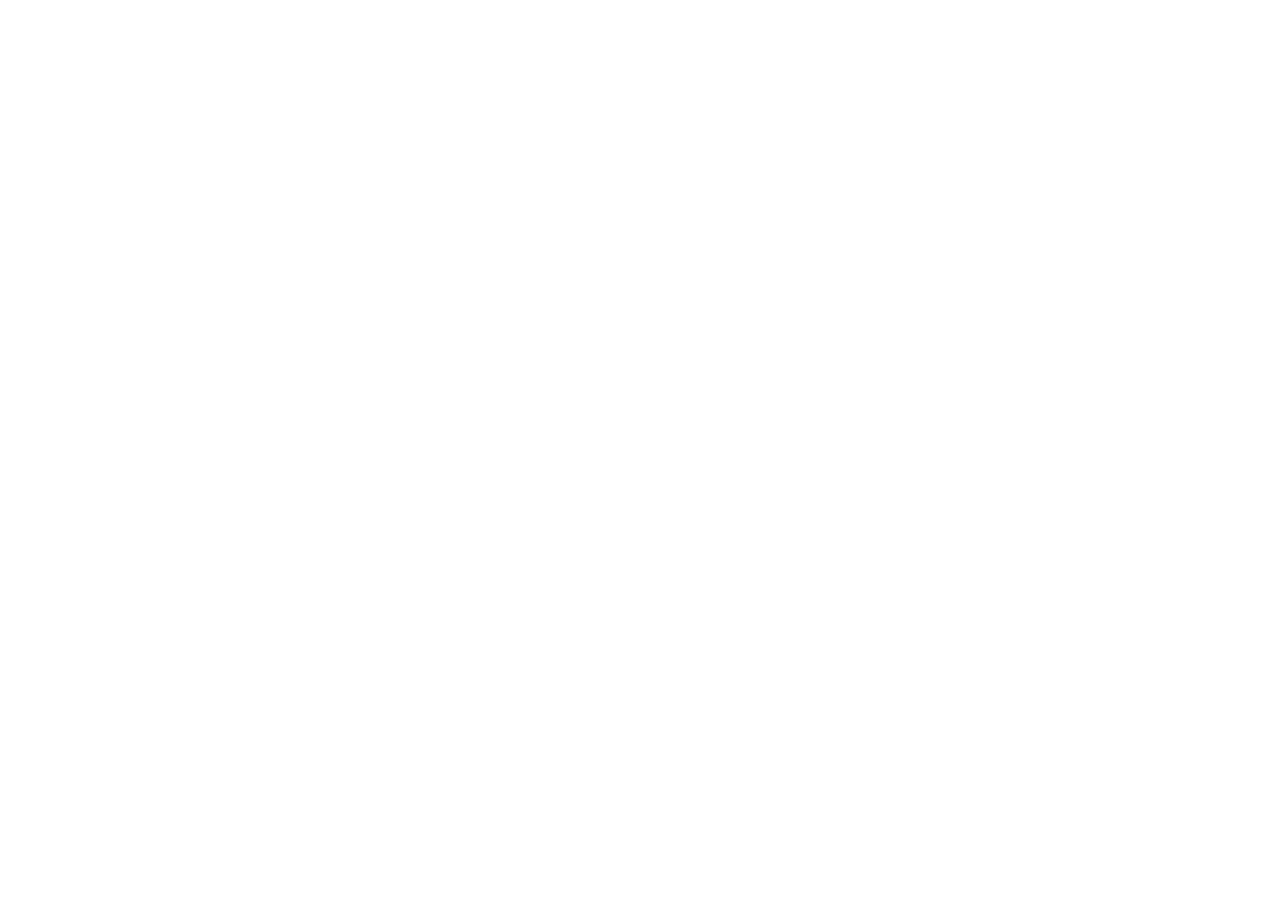
==== index.html @ d9600327 "Create index.html" ====
<!DOCTYPE html>
<html lang="pt-br">
<head>
    <meta charset="UTF-8">
    <meta name="viewport" content="width=device-width, initial-scale=1.0">
    <title>Projeto Social</title>
</head>
<body>
    
</body>
</html>
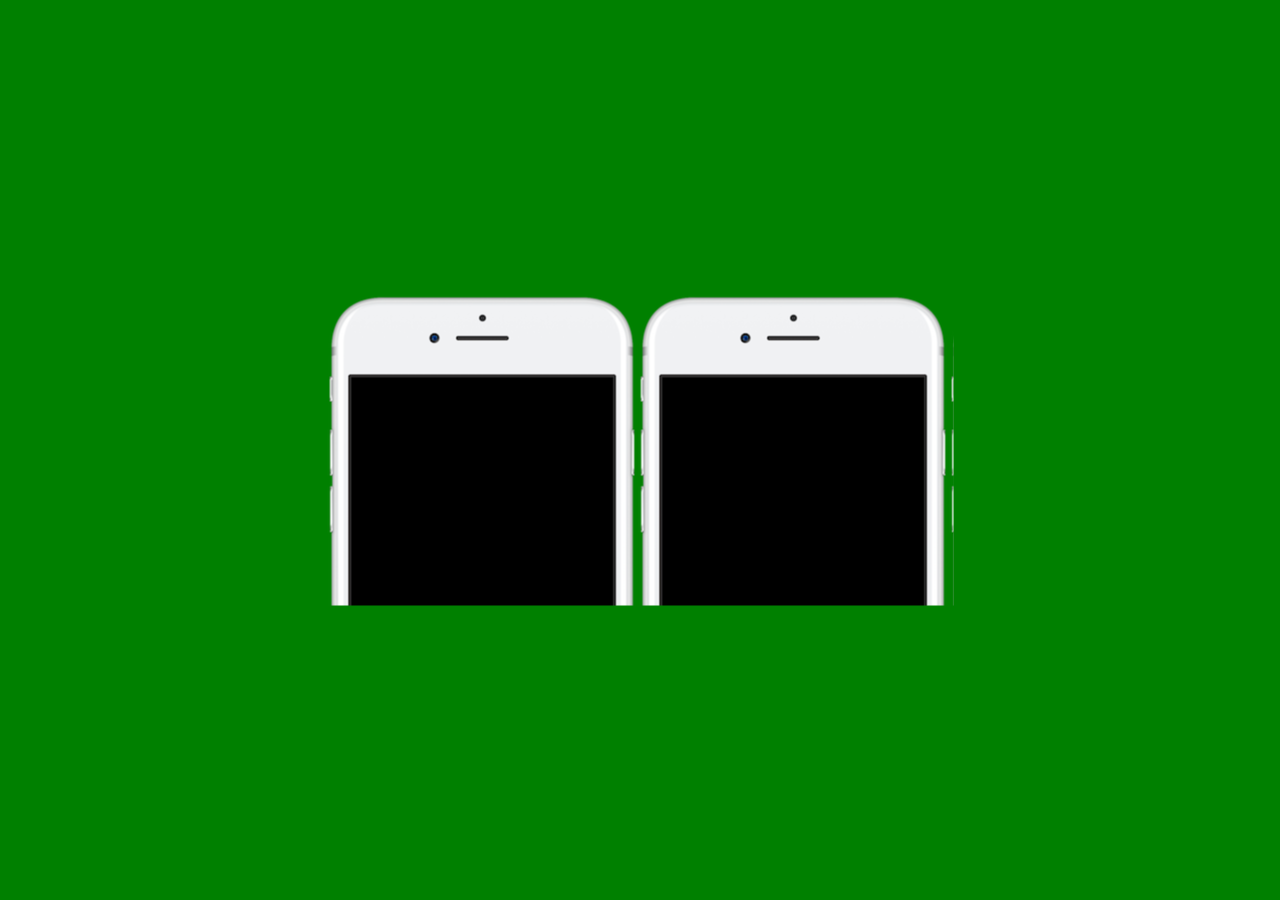
==== commit 9b68a96d: "passo2" ====
--- a/index.html
+++ b/index.html
@@ -4,8 +4,16 @@
     <meta charset="UTF-8">
     <meta name="viewport" content="width=device-width, initial-scale=1.0">
     <title>Projeto Social</title>
+    <link rel="stylesheet" href="style.css">
 </head>
 <body>
-    
+    <main>
+        <section id="telefone">
+
+        </section>
+        <section id="redes-sociais">
+
+        </section>
+    </main>
 </body>
 </html>--- a/style.css
+++ b/style.css
@@ -0,0 +1,35 @@
+@charset "UTF-8";
+*{
+    margin: 0;
+    padding: 0;
+    font-family: Arial, Helvetica, sans-serif;
+}
+html, body{
+    height: 100vh;
+    width: 100vw;
+    background-color: black;
+}
+body{
+    background-image: url(../Projeto-social/pacote-d013/imagens/fundo-madeira.jpg);
+    background-size: cover;
+    background-attachment: fixed;
+    background-repeat: no-repeat;
+    background-position: top center;
+}
+main{
+    position: relative;
+    height: 100vh;
+    background-color: green;
+}
+section#telefone{
+    
+    height: 311px;
+    width: 627px;
+    position: absolute;
+    top: 50%;
+    left: 50%;
+    transform: translate(-50%,-50%);
+    background-image: url(./pacote-d013/imagens/frame-iphone.png);
+
+    
+}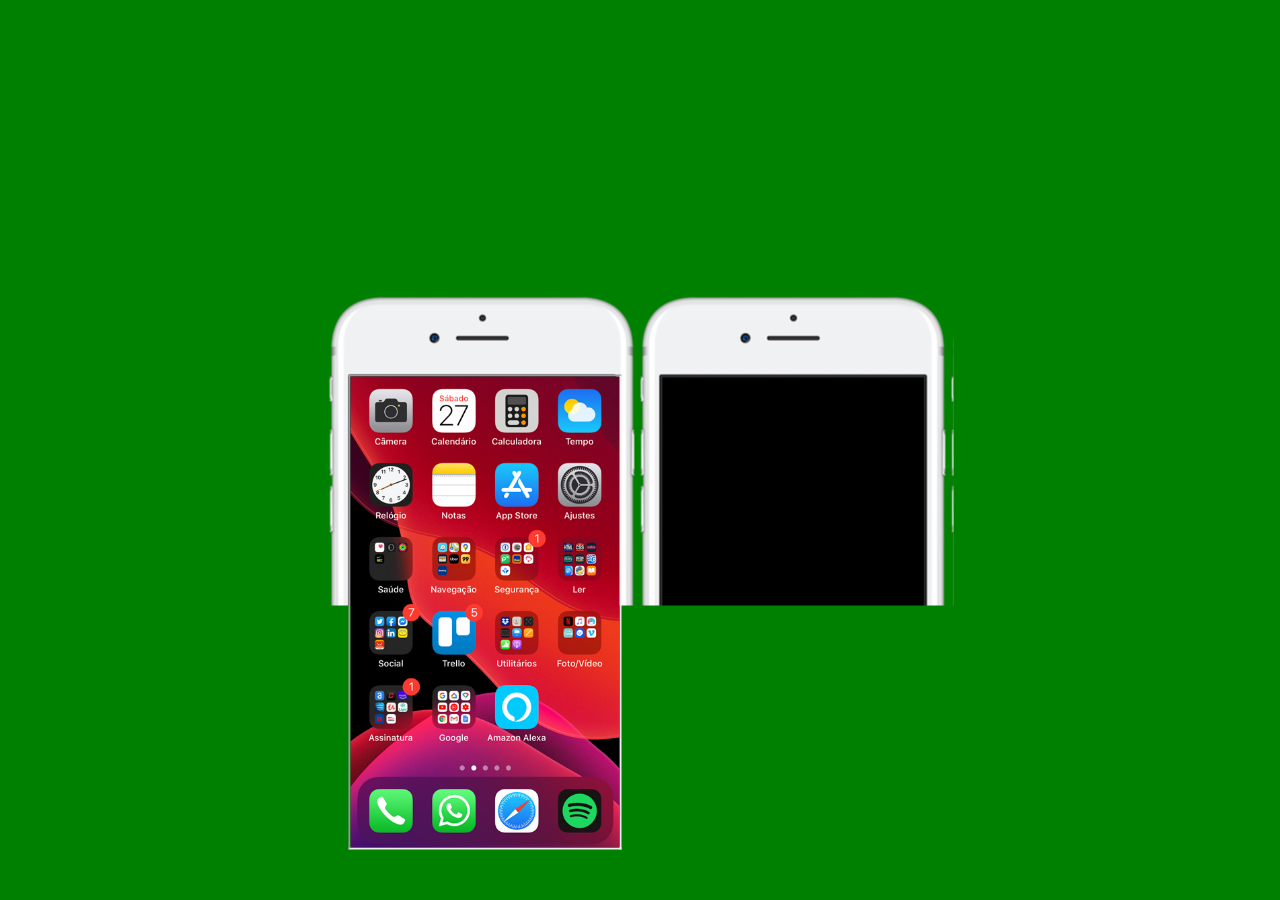
==== commit 10e8e115: "criei a tela home" ====
--- a/index.html
+++ b/index.html
@@ -9,7 +9,9 @@
 <body>
     <main>
         <section id="telefone">
+             <iframe src="home.html" name="tela" id="tela">
 
+             </iframe>
         </section>
         <section id="redes-sociais">
 
--- a/style.css
+++ b/style.css
@@ -30,6 +30,11 @@
     left: 50%;
     transform: translate(-50%,-50%);
     background-image: url(./pacote-d013/imagens/frame-iphone.png);
-
-    
+}
+iframe#tela{
+    position: relative;
+    top:80px ;
+    left: 22px;
+    width: 269px;
+    height: 471px;
 }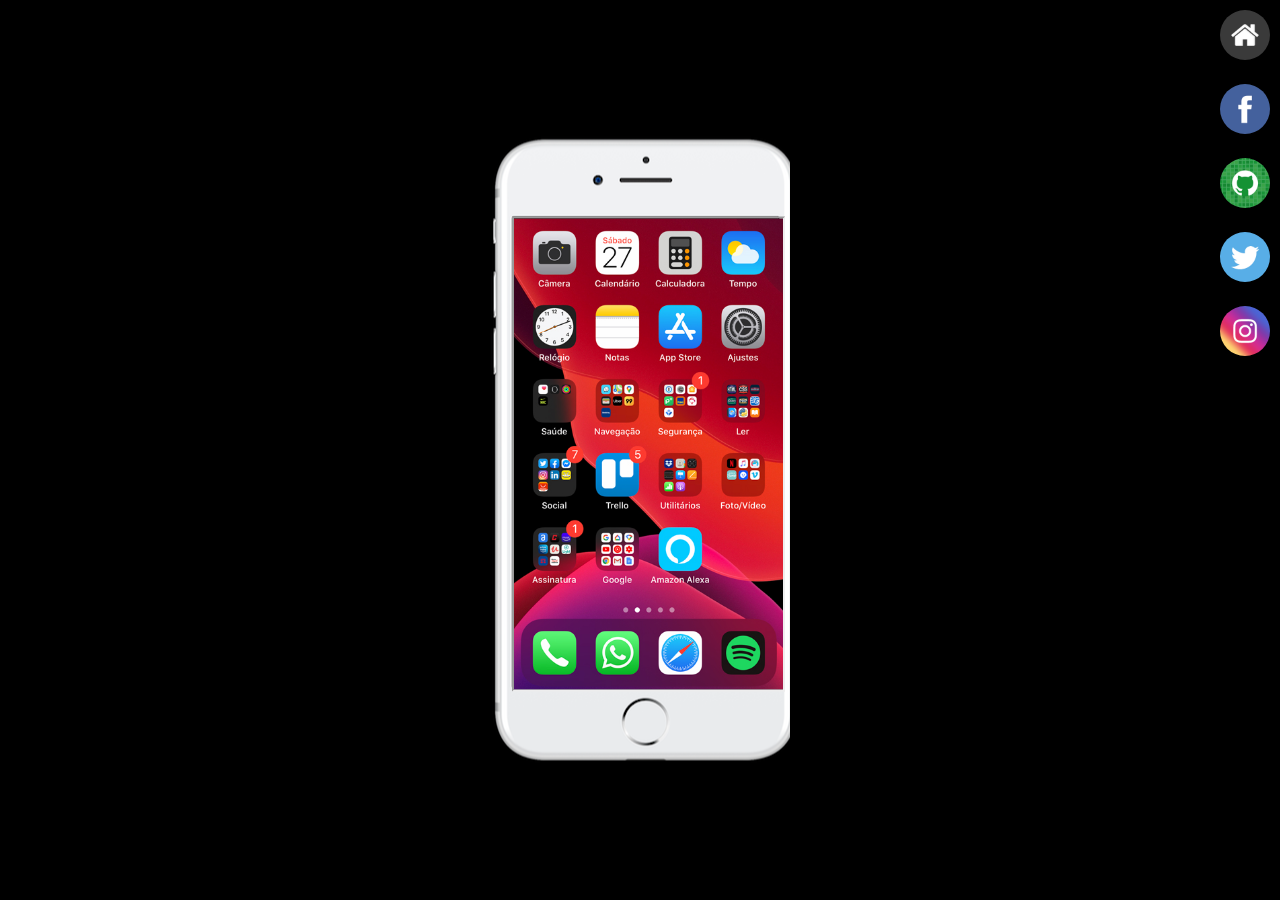
==== commit efe29b7e: "fiz a página facebook" ====
--- a/index.html
+++ b/index.html
@@ -5,16 +5,22 @@
     <meta name="viewport" content="width=device-width, initial-scale=1.0">
     <title>Projeto Social</title>
     <link rel="stylesheet" href="style.css">
+    <link rel="shortcut icon" href="favicon.ico" type="image/x-icon">
 </head>
 <body>
     <main>
         <section id="telefone">
              <iframe src="home.html" name="tela" id="tela">
-
+             seu navegador não é compatível
              </iframe>
         </section>
-        <section id="redes-sociais">
-
+        <section id="redes">
+          <a href="home.html" target="tela"><img src="pacote-d013/imagens/logo-home.jpg" alt="home"></a><br>
+          <a href="facebok.html" target="tela"><img src="pacote-d013/imagens/logo-facebook.jpg" alt="tela-facebook"></a><br>
+          <a href="#" target="tela"><img src="pacote-d013/imagens/logo-github.jpg" alt="logo-github"></a><br>
+          <a href="#" target="tela"><img src="pacote-d013/imagens/logo-twitter.jpg" alt="logo-twitter"></a><br>
+          <a href="#" target="tela"><img src="pacote-d013/imagens/logo-instagram.jpg" alt="logo-instagram"></a><br>
+          
         </section>
     </main>
 </body>
--- a/style.css
+++ b/style.css
@@ -10,26 +10,26 @@
     background-color: black;
 }
 body{
-    background-image: url(../Projeto-social/pacote-d013/imagens/fundo-madeira.jpg);
+    background: url('../Projeto-social/pacote-d013/imagens/fundo-madeira.jpg') no-repeat top center;
     background-size: cover;
     background-attachment: fixed;
-    background-repeat: no-repeat;
-    background-position: top center;
+ 
 }
 main{
     position: relative;
     height: 100vh;
-    background-color: green;
+ 
 }
 section#telefone{
     
-    height: 311px;
-    width: 627px;
+    height: 627px;
+    width: 300px;
     position: absolute;
     top: 50%;
     left: 50%;
-    transform: translate(-50%,-50%);
-    background-image: url(./pacote-d013/imagens/frame-iphone.png);
+    transform: translate(-50%, -50%);
+    background-image: url('./pacote-d013/imagens/frame-iphone.png');
+    background-repeat: no-repeat;
 }
 iframe#tela{
     position: relative;
@@ -37,4 +37,19 @@
     left: 22px;
     width: 269px;
     height: 471px;
+}
+section#redes{
+   text-align: right;
+}
+section#redes img {
+    width: 50px;
+    width: 50px;
+    margin: 10px;
+    border-radius: 50%;
+    box-shadow: 2px 2px 5px rgba(0, 0, 0, 0.41);
+}
+section#redes img:hover {
+    border: 2.5px solid white;
+    transform: translate(-10px, -10px);
+    transition: transform 0.5s, border 1s;
 }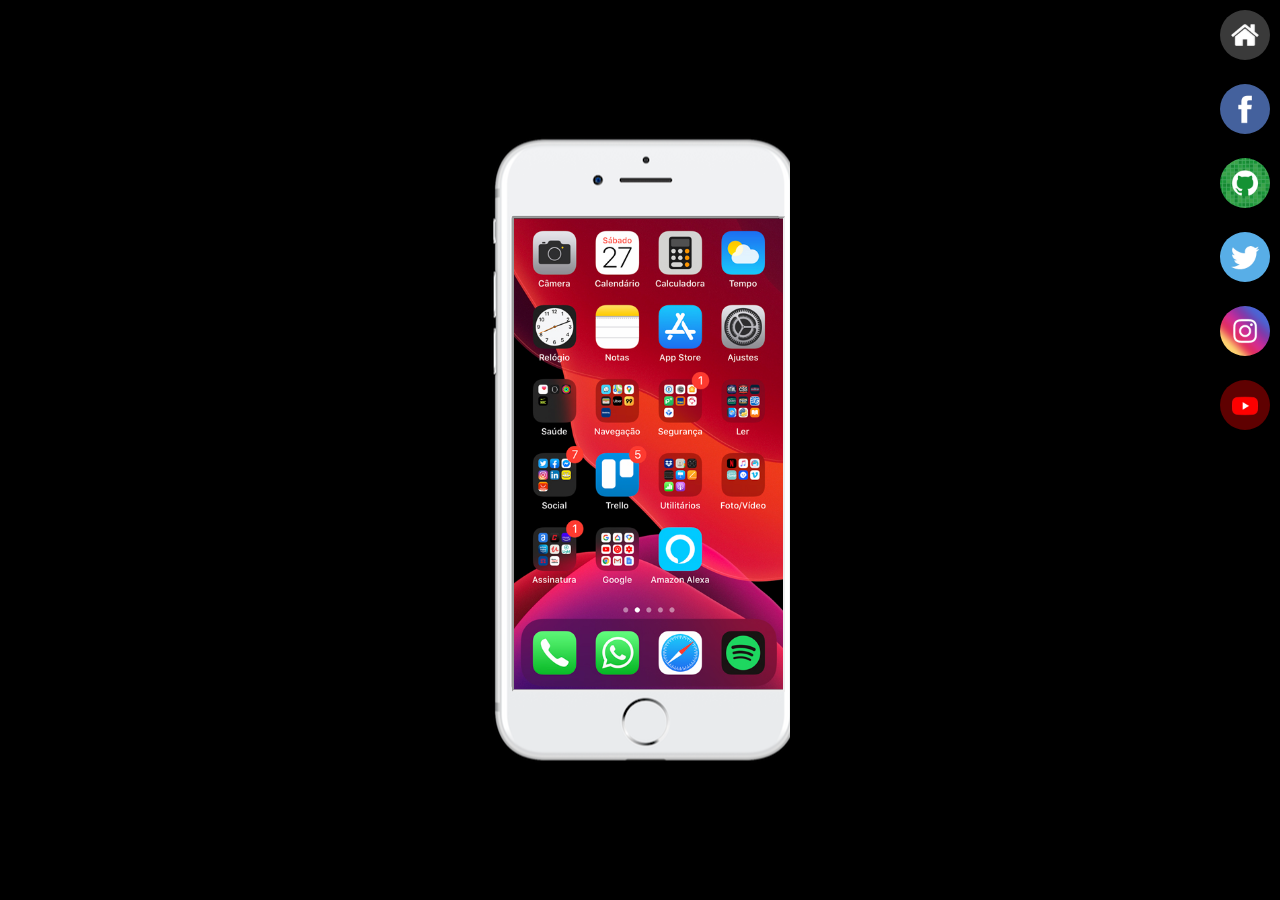
==== commit cd033f77: "terminei as outras páginas" ====
--- a/index.html
+++ b/index.html
@@ -18,8 +18,9 @@
           <a href="home.html" target="tela"><img src="pacote-d013/imagens/logo-home.jpg" alt="home"></a><br>
           <a href="facebok.html" target="tela"><img src="pacote-d013/imagens/logo-facebook.jpg" alt="tela-facebook"></a><br>
           <a href="#" target="tela"><img src="pacote-d013/imagens/logo-github.jpg" alt="logo-github"></a><br>
-          <a href="#" target="tela"><img src="pacote-d013/imagens/logo-twitter.jpg" alt="logo-twitter"></a><br>
-          <a href="#" target="tela"><img src="pacote-d013/imagens/logo-instagram.jpg" alt="logo-instagram"></a><br>
+          <a href="twitter.html" target="tela"><img src="pacote-d013/imagens/logo-twitter.jpg" alt="logo-twitter"></a><br>
+          <a href="instagram.html" target="tela"><img src="pacote-d013/imagens/logo-instagram.jpg" alt="logo-instagram"></a><br>
+          <a href="youtube.html" target="tela"><img src="pacote-d013/imagens/logo-youtube.jpg" alt=""></a><br>
           
         </section>
     </main>
